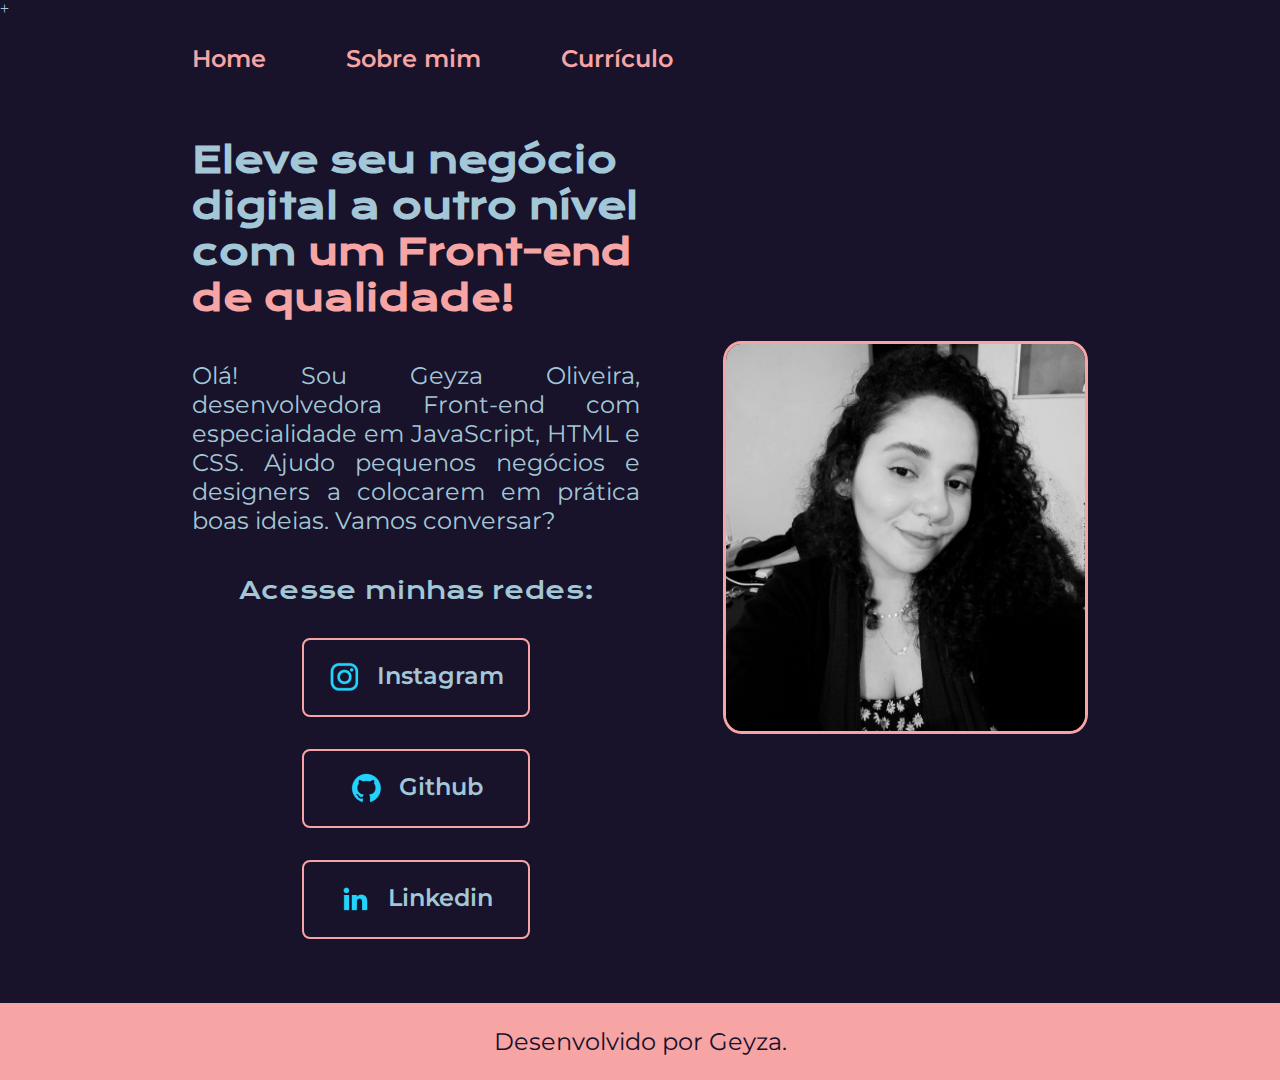
==== index.html @ 30f3c34a "carregando arquivos do projeto" ====
<!DOCTYPE html>
<html lang="en">

<head>
    <meta charset="UTF-8">
    <meta http-equiv="X-UA-Compatible" content="IE=edge">
    <meta name="viewport" content="width=device-width, initial-scale=1.0">
    <title>Portfolio</title>
    <link rel="stylesheet" href="./styles/style.css">
</head> +

<body>
    <header class="cabecalho">
        <nav class="cabecalho__menu">
            <a class="cabecalho__menu__link" href="index.html">Home</a>
            <a class="cabecalho__menu__link" href="about.html">Sobre mim</a>
            <a class="cabecalho__menu__link" href="curriculo.html">Currículo</a>
        </nav>
    </header>
    <main class="apresentacao">
        <section class="apresentacao__conteudo">
            <h1 class="apresentacao__conteudo__titulo">Eleve seu negócio digital a outro nível com <strong
                    class="titulo-destaque">um Front-end de qualidade!</strong></h1>
            <p class="apresentacao__conteudo__texto" style="text-align:justify">Olá! Sou <span
                    class="apresentacao__conteudo__texto__destaque">Geyza Oliveira</span>, desenvolvedora Front-end com
                especialidade em <span class="apresentacao__conteudo__texto__destaque">JavaScript, HTML e CSS</span>.
                Ajudo pequenos negócios e designers a colocarem em prática boas ideias. Vamos conversar?</p>
            <div class="apresentacao__links">
                <h2 class="apresentacao__links__subtitulo">Acesse minhas redes:</h2>
                <a class="apresentacao__links__navegacao" href="https://instagram.com/quemulheruim"> <img
                        src="./assets/instagram.png"> Instagram </a>
                <a class="apresentacao__links__navegacao" href="https://github.com/geyzaa"> <img src="./assets/github.png">
                    Github </a>
                <a class="apresentacao__links__navegacao" href=""> <img src="./assets/linkedin.png"> Linkedin</a>
            </div>
        </section>
        <img class="apresentacao__imagem" src="./assets/g.jpeg" alt="Foto da Geyza">
    </main>
    <footer class="rodape">
        <p>Desenvolvido por Geyza. </p>
    </footer>
</body>

</html>
---- styles/style.css ----
@import url('https://fonts.googleapis.com/css2?family=Krona+One&family=Montserrat:wght@400;600&display=swap');

:root {
    /* sugestões de cores pro site: 

     --cor-primaria: #000000;
    --cor-secundaria: #F6F6F6;
    --cor-tercearia: #22D4FD;
    --cor-hover: #272727;   
     ou
    /*--cor-primaria: #2C3639;
    --cor-secundaria: #DCD7C9;
    --cor-tercearia: #A27B5C;
    --cor-hover: #3F4E4F;*/

    --cor-primaria: #18122B;
    --cor-secundaria: #A3C7D6;
    --cor-tercearia: #F7A4A4; /*#F582A7;*/
    --cor-hover: #393053;

    --fonte-primaria: 'Krona One', sans-serif;
    --fonte-secundaria: 'Montserrat', sans-serif;
}

* {
    margin: 0;
    padding: 0;
}

body {
    box-sizing: border-box;
    background-color: var(--cor-primaria);
    color: var(--cor-secundaria);

}

.cabecalho {
    padding: 2% 0% 0% 15%;
}

.cabecalho__menu {
    display: flex;
    gap: 80px;
}

.cabecalho__menu__link {
    font-family: var(--fonte-secundaria);
    font-size: 1.5rem;
    font-weight: 600;
    color: var(--cor-tercearia);
    text-decoration: none;
}

.apresentacao {
    padding: 5% 15%;
    display: flex;
    justify-content: space-around;
    align-items:center;
    gap: 82px;


}


.apresentacao__conteudo__titulo {
    font-size: 2.25rem;
    font-family: var(--fonte-primaria);
}

.curriculo__subtitulo {
    font-size: 1.6rem;
    font-family: var(--fonte-primaria);
    text-align: center;
    margin: 2%;
}

.titulo-destaque {
    color: var(--cor-tercearia);
}

.apresentacao__conteudo {
    width: 50%;
    display: flex;
    flex-direction: column;
    gap: 40px;
}

.apresentacao__conteudo__texto {
    font-size: 1.5rem;
    font-family: var(--fonte-secundaria);

}

.apresentacao__conteudo__texto__destaque:hover {
    color: var(--cor-tercearia);
    font-weight: 600;
}

.apresentacao__links {
    display: flex;
    justify-content: space-between;
    flex-direction: column;
    gap: 32px;
    align-items: center;
}

.apresentacao__links__subtitulo {
    font-family: var(--fonte-primaria);
    font-weight: 400;
    font-size: 1.5rem;
}

.apresentacao__links__navegacao {
    display: flex;
    justify-content: center;
    gap: 16px;
    border: 2px solid var(--cor-tercearia);
    width: 50%;
    text-align: center;
    font-size: 1.5rem;
    font-weight: 600;
    border-radius: 8px;
    padding: 21.5px 0;
    text-decoration: none;
    color: var(--cor-secundaria);
    font-family: var(--fonte-secundaria);
}

.apresentacao__links__navegacao:hover {
    background-color: var(--cor-hover);
}

.apresentacao__imagem {
    width: 40%;
    /*margin: 3%;
    /*width: 390px;*/
     /*height: 430px;*/
    border-radius: 5%;
    border: 3px solid var(--cor-tercearia);
   /border-radius: 5%;
   gap: 40px;
}

.rodape {
    color: var(--cor-primaria);
    background-color: var(--cor-tercearia);
    padding: 24px;
    text-align: center;
    font-family: var(--fonte-secundaria);
    font-size: 1.5rem;
    font-weight: 400;

}

@media (max-width: 1200px) {
.cabecalho {
    padding: 10%;
}
.cabecalho__menu {
    justify-content: center;
}

   .apresentacao {
    flex-direction: column-reverse;
    padding: 5%;
   } 
   .apresentacao__conteudo {
    width: auto;
   }
}
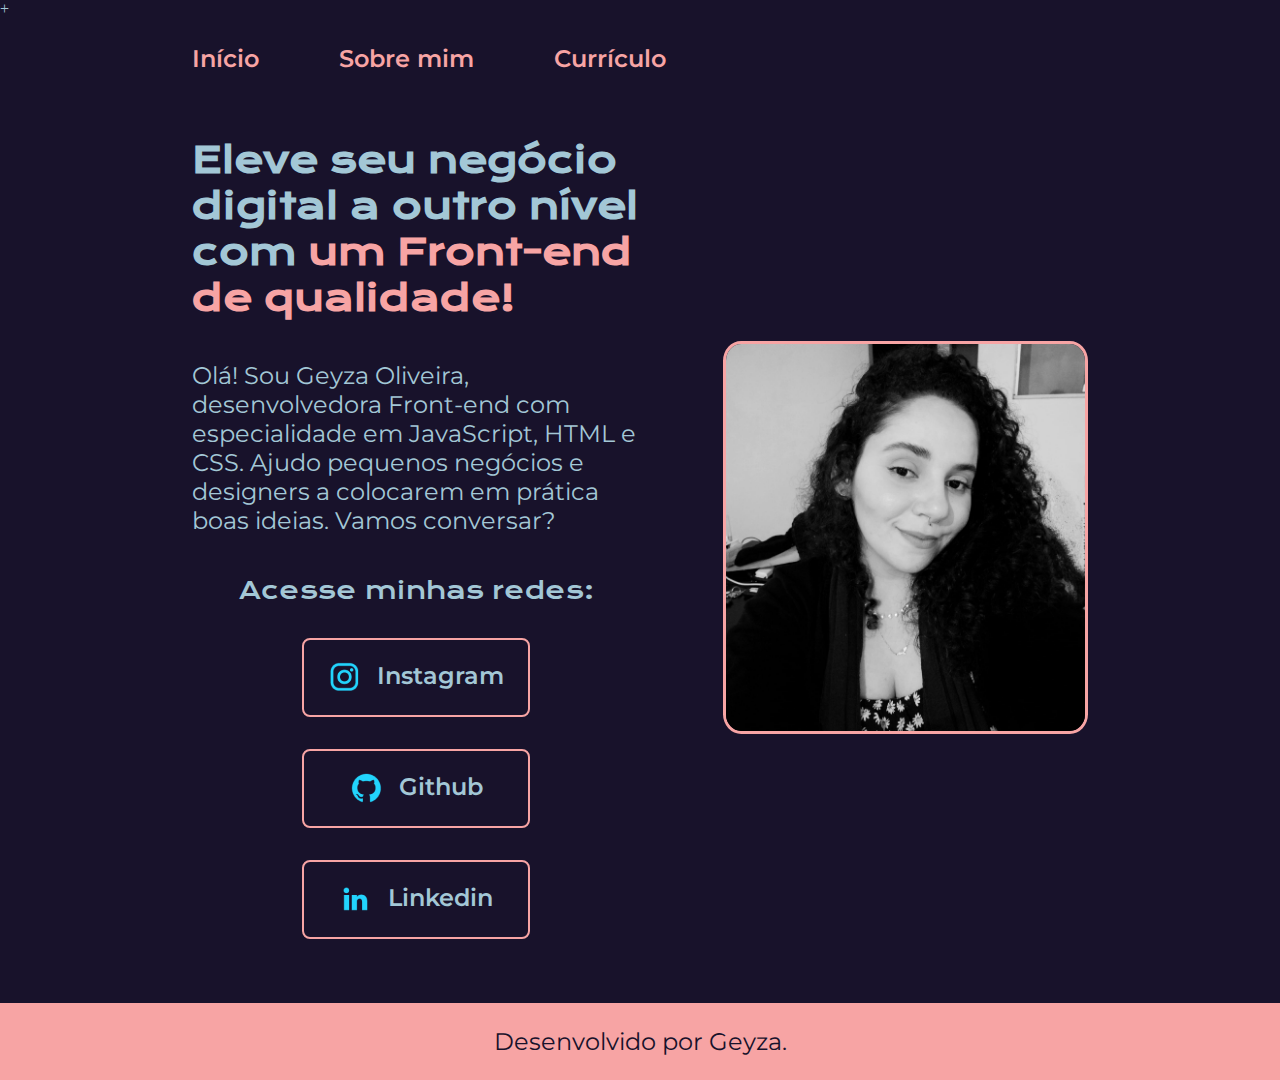
==== commit 38c84faa: "modificando textos" ====
--- a/index.html
+++ b/index.html
@@ -1,5 +1,5 @@
 <!DOCTYPE html>
-<html lang="en">
+<html lang="pt-br">
 
 <head>
     <meta charset="UTF-8">
@@ -12,7 +12,7 @@
 <body>
     <header class="cabecalho">
         <nav class="cabecalho__menu">
-            <a class="cabecalho__menu__link" href="index.html">Home</a>
+            <a class="cabecalho__menu__link" href="index.html">Início</a>
             <a class="cabecalho__menu__link" href="about.html">Sobre mim</a>
             <a class="cabecalho__menu__link" href="curriculo.html">Currículo</a>
         </nav>
@@ -21,8 +21,7 @@
         <section class="apresentacao__conteudo">
             <h1 class="apresentacao__conteudo__titulo">Eleve seu negócio digital a outro nível com <strong
                     class="titulo-destaque">um Front-end de qualidade!</strong></h1>
-            <p class="apresentacao__conteudo__texto" style="text-align:justify">Olá! Sou <span
-                    class="apresentacao__conteudo__texto__destaque">Geyza Oliveira</span>, desenvolvedora Front-end com
+            <p class="apresentacao__conteudo__texto">Olá! Sou <span class="apresentacao__conteudo__texto__destaque">Geyza Oliveira</span>, desenvolvedora Front-end com
                 especialidade em <span class="apresentacao__conteudo__texto__destaque">JavaScript, HTML e CSS</span>.
                 Ajudo pequenos negócios e designers a colocarem em prática boas ideias. Vamos conversar?</p>
             <div class="apresentacao__links">
--- a/styles/style.css
+++ b/styles/style.css
@@ -153,18 +153,59 @@
 }
 
 @media (max-width: 1200px) {
-.cabecalho {
-    padding: 10%;
-}
-.cabecalho__menu {
-    justify-content: center;
-}
-
-   .apresentacao {
-    flex-direction: column-reverse;
-    padding: 5%;
-   } 
-   .apresentacao__conteudo {
-    width: auto;
-   }
+    .cabecalho {
+        padding: 10%;
+    }
+
+    .cabecalho__menu {
+        justify-content: center;
+    }
+
+    .apresentacao {
+        flex-direction: column-reverse;
+        padding: 5%;
+    }
+
+    .apresentacao__conteudo {
+        width: auto;
+    }
+}
+
+@media (max-width: 610px) {
+    .cabecalho {
+        padding: 10% 5%;
+    }
+
+    .cabecalho__menu {
+        gap: 30px;
+    }
+
+    .cabecalho__menu__link {
+        font-size: 1.3rem;
+    }
+
+    .apresentacao__conteudo__titulo {
+        font-size: 1.35rem;
+    }
+
+    .apresentacao__conteudo__texto {
+        font-size: 1.2rem;
+    }
+
+    .apresentacao__links__subtitulo {
+        font-size: 1.35rem;
+    }
+
+    .apresentacao__links__navegacao {
+        gap: 16px;
+        font-size: 1.2rem;
+    }
+
+    .apresentacao__imagem {
+        width: 60%;
+    }
+
+    .rodape {
+        font-size: 1rem;
+    }
 }